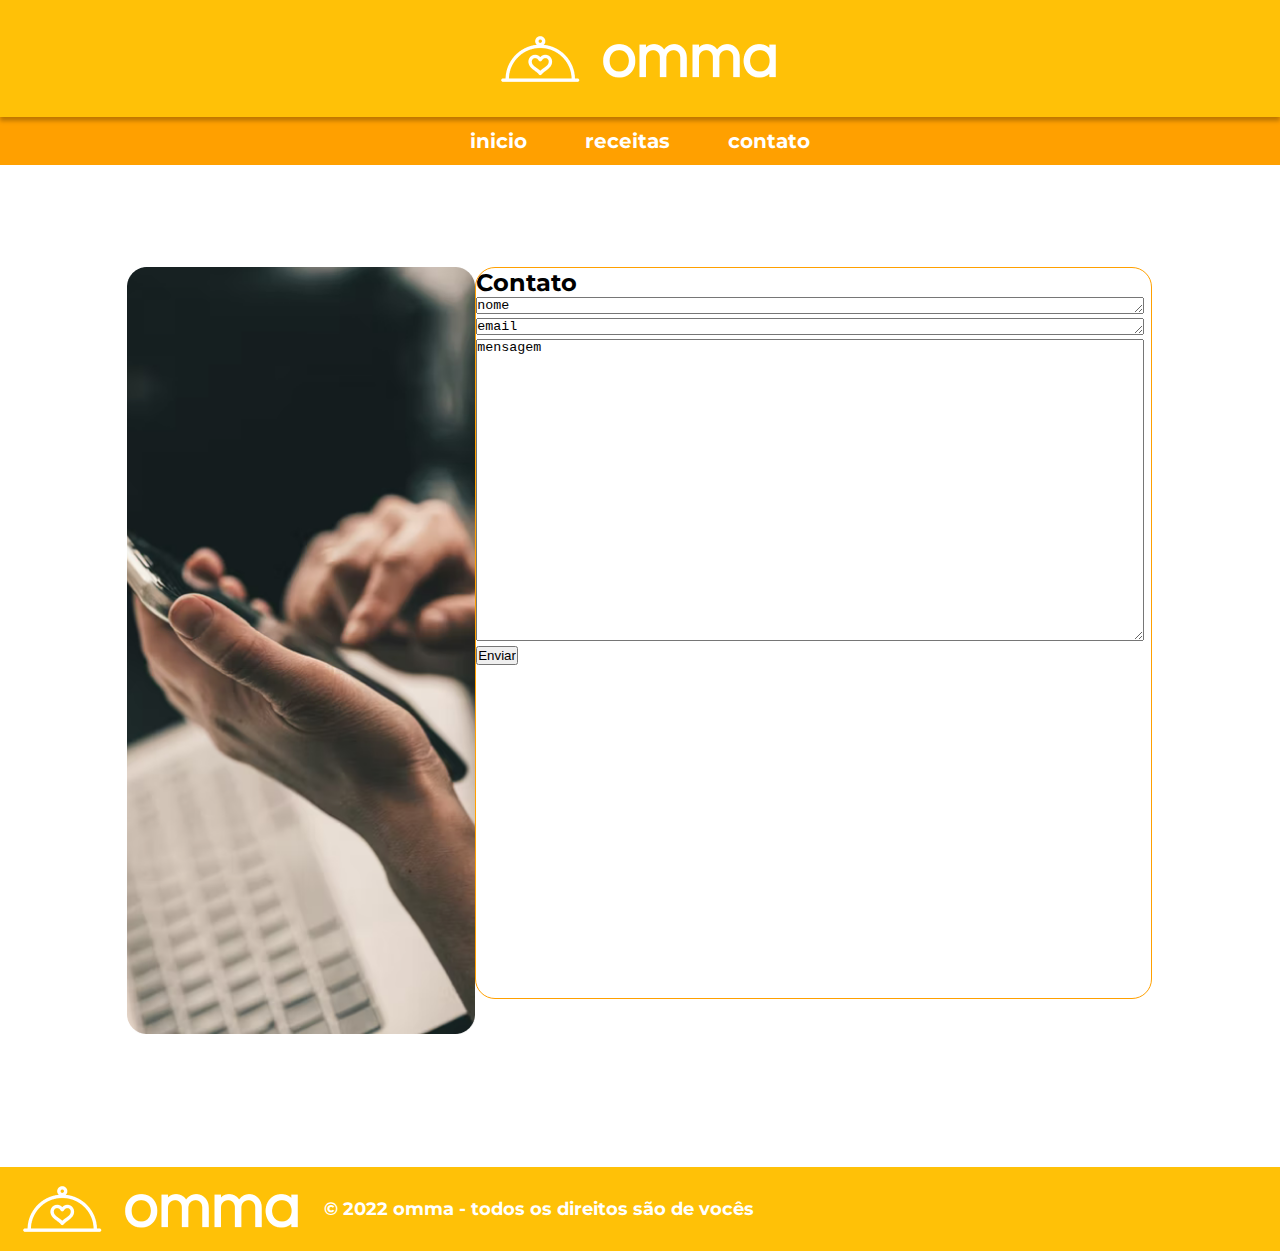
==== omma/pages/contato.html @ e1776a2b "page 4" ====
<!DOCTYPE html>
<html lang="pt-br">
<head>
    <meta charset="UTF-8">
    <meta http-equiv="X-UA-Compatible" content="IE=edge">
    <meta name="viewport" content="width=device-width, initial-scale=1.0">
    <link rel="stylesheet" href="../css/style.css">
    <link rel="preconnect" href="https://fonts.googleapis.com">
<link rel="preconnect" href="https://fonts.gstatic.com" crossorigin>
<link href="https://fonts.googleapis.com/css2?family=Montserrat:ital,wght@0,100;0,200;0,300;0,400;0,500;0,600;0,700;0,800;0,900;1,100;1,200;1,300;1,400;1,500;1,600;1,700;1,800;1,900&display=swap" rel="stylesheet">
    <title>Omma</title>
</head>
<body>
    <header class="cabecalho">
        <img src="../img/logo.png" alt="logo" id="img-banner">
    </header>
    <nav class="navbar">
        <div>
            <ul class="navLinks" >
                <li class="navItem">inicio</li>
                <li class="navItem">receitas</li>
                <li class="navItem">contato</li>
            </ul>
        </div>
    </nav>
    <main>
        <section class="section-contato">
            <img src="../img/contato.png" alt="Mãos segurando smartphone" title="Deixe seu contato ao lado">
            <div class="box-contato">
                <h2 class="text-contato">Contato</h2>
                <!-- o método de submissão é o get, mas o form é enviado para lugar nenhum. -->
                <form action="#" method="get"> 
                    <textarea name="name" id="submit-name" cols="30" rows="1">nome</textarea>
                    <textarea name="email" id="submit-email" cols="30" rows="1">email</textarea>
                    <textarea name="message" id="submit-message" cols="30" rows="20">mensagem</textarea>
                    <input type="submit" value="Enviar">
                </form>
            </div>
        </section>      
    </main>
    <footer>
        <img src="../img/logo.png" alt="logo" id="img-banner">
        <p>© 2022 omma - Todos os direitos são de vocês</p>
    </footer>
</body>
</html>
---- omma/css/style.css ----
* {
    margin: 0;
    padding: 0;
    overflow-x: hidden;
}
@font-face {
    font-family: myFirstFont;
    src: url(sansation_light.woff);
  }
body{
    font-family: 'Montserrat', Verdana, Geneva, Tahoma, sans-serif;
}
.cabecalho{
    position: relative;
    background: #FFC107;
    box-shadow: 0px 4px 4px rgba(0, 0, 0, 0.25);  
    height: 117px;
    width: 100vw;;
    display: flex;
    align-items: center;
    justify-content: center;
    padding: 0;  
}
#img-banner {
    height: 84px;
    width: 324px;
    object-fit: contain;
    
}
/* A ornenação dos elementos impede o aparecimento da sombra*/
.navbar{  
    position: relative;
    z-index: -1;  
    display: flex;
    justify-content: space-evenly;
    align-items: center;
    background-color: #FFA000; 
    height: 48px;
    width: 100vw;  
}
.navLinks{  
    list-style-type: none;
    display: flex;
    align-items: center;
    color: white;
    font-size: 20px;
    font-weight: 700;
}
.navItem{
    padding: 0 29px;
}
.container-receitas-afeto{
    position: relative;
    
}
#receitas-afeto, #comer-viver{
    max-width: 100vw;
}
.title-receitas-afeto{
    position: absolute;
    top: 26%;
    right: 7%;
    max-width: 30vw;
    font-size: 5vw;
    height: auto;
    padding: 0;
    font-weight: 700;
    color: white;
    text-shadow: 0.28vw 0.28vw 0 rgba(0, 0, 0, 0.36);
}

.items-receita-da-semana{
    display: flex;
    flex-wrap: wrap;
    justify-content: space-evenly;
    align-items: center;
    gap: 83px;
}
.recipe-receita-da-semana p{
    
    font-weight: 700;
    font-size: 26px;
    font-weight: 600;
    line-height: 32px;
    letter-spacing: 0em;
    text-align: center;
}


.title-receita-da-semana{
    color: rgba(255, 160, 0, 1);
    
    max-width: 100vw;
    height: auto;
    font-size: 4vw;
    font-weight: 700;
    line-height: 67px;
    letter-spacing: 0em;
    margin: 5.2vw auto;
    text-align: center;
}
.recipe-receita-da-semana{
    display: flex;
    flex-direction: column;
    justify-content: space-around;
    align-items: center;
    gap: 20px;   
}

.recipe-receita-da-semana a{
    margin: 3% 43px 116px 43px;   
    color: white;    
    font-size: 22px;
    font-weight: 700;
    line-height: 29px;
    letter-spacing: 0em;
    text-align: center;
    text-decoration: none;
    display: inline-block;
    background-color: rgba(23, 105, 2, 1);
    text-align: center;
    border: 1px solid;
    padding: 5px 25px;
    border-radius: 5px;
}

#image-receita-da-semana{
    object-fit: cover;
    max-width: 100vw;
    max-height: 100vw;
    width: 345px;
    height: 342px;
}


.container-comer-viver{
    position: relative;
    margin-top: 11vw;
    height: 53.7vw;
}
#comer-viver{
    position: absolute;
    top: 0;    
    left: 0;
    z-index: -1;
}
.title-comer-viver{
    position: absolute;
    top: 11vw;
    left: 8.5vw;
    max-width: 40vw;
    font-size: 4.5vw;
    height: auto;
    padding: 0;
    
    font-weight: 700;
    color: white;
    text-shadow: 0.28vw 0.28vw 0 rgba(0, 0, 0, 0.36);

}
.text-comer-viver{
    position: absolute;
    top: 23vw;
    left: 8.5vw;
    max-width: 29.4vw;
    width: 424px;
    font-size: 1.667vw;
    height: auto;
    padding: 0;
    
    font-weight: 500;
    color: white;
}
.text-comer-viver br{
    display: block;
    content: " ";
    margin: 2vw 0;
}

footer{
    width: 100vw;
    display: flex;
    align-items: center;
    justify-content: left;
    position: relative;
    background-color: #FFC107;
    margin: 0;
    
    font-style: normal;
    font-weight: 700;
    font-size: 18px;
    line-height: 22px;
    /* identical to box height */
    text-transform: lowercase;
    color: white;
}


/*PAGE 2- RECEITAS*/

.titulo-page-2 {
    
    position: relative;
    width: 440px;
    height: 61px;
    margin: 104px 0 69px 122px;
   
    font-style: normal;
    font-weight: 700;
    font-size: 3vw;
    line-height: 61px;
    text-transform: lowercase;
    color: #FFA000;
}
.container-page-2{
   
    display: flex;
    flex-wrap: wrap;
    justify-content: space-evenly;
}


/* PAGE 4- CONTATO */

.section-contato{
    margin: 102px 128px 133px 127px;
    display: flex;
    justify-content: space-evenly;
}

.box-contato{
    width: 53vw;
    height:57vw;
    border: 1px solid #FFA000;
    border-radius: 20px;
}
.box-contato textarea{
    width: 52vw;
    height: auto;
}
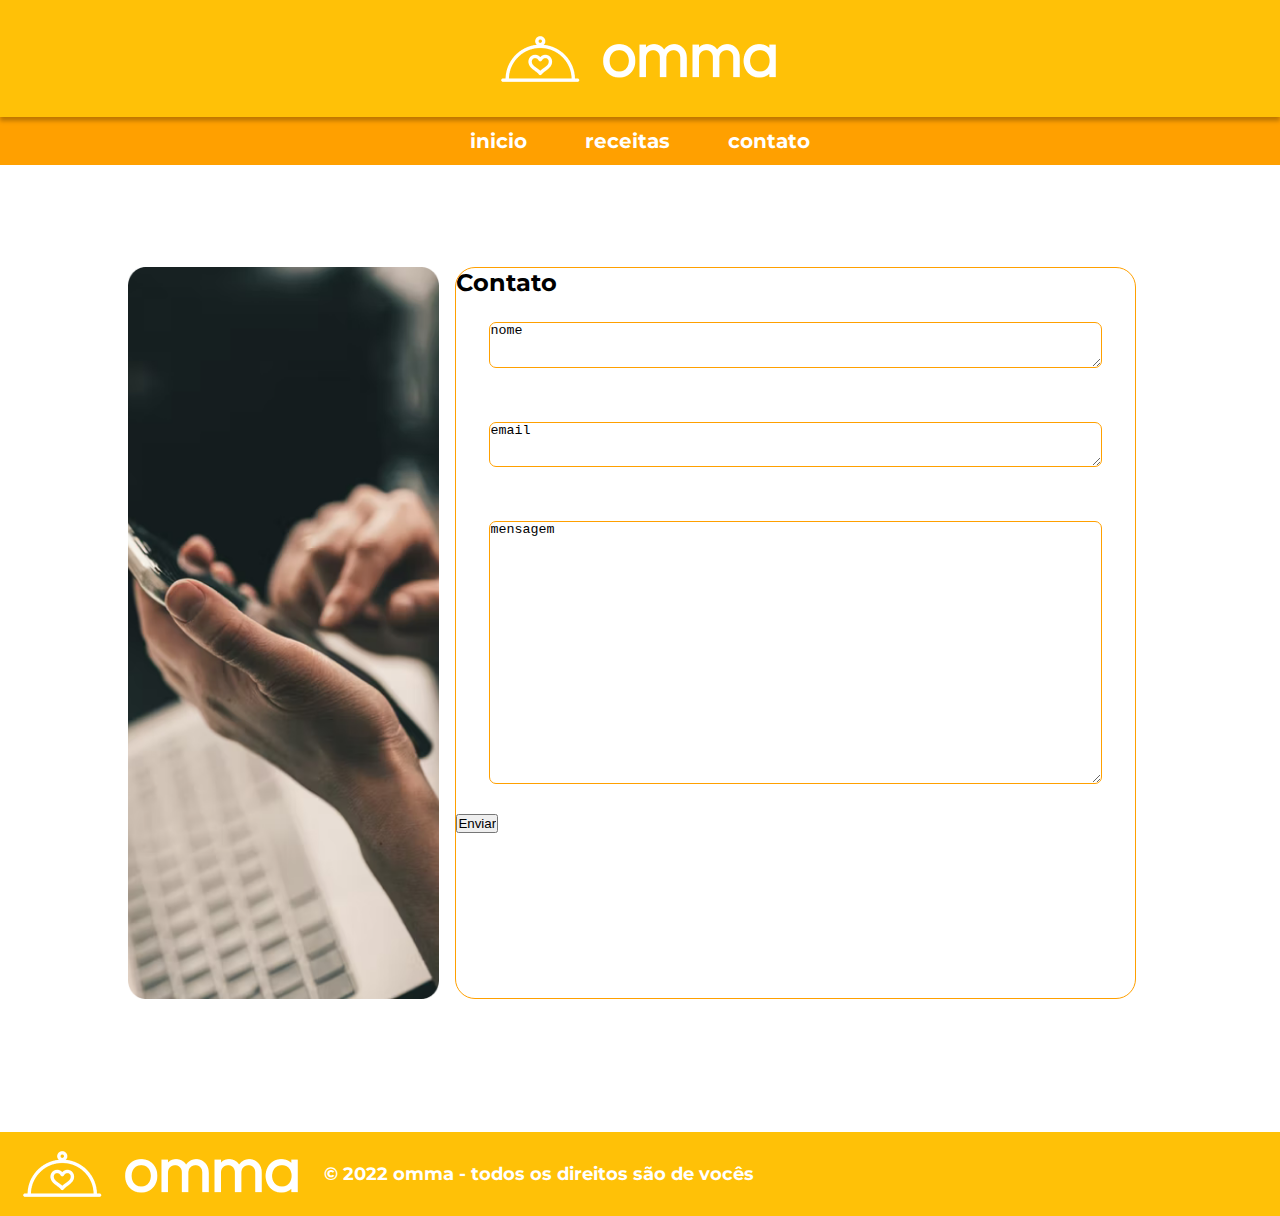
==== commit 9986bf62: "further page 4 development" ====
--- a/omma/pages/contato.html
+++ b/omma/pages/contato.html
@@ -26,14 +26,14 @@
     </nav>
     <main>
         <section class="section-contato">
-            <img src="../img/contato.png" alt="Mãos segurando smartphone" title="Deixe seu contato ao lado">
+            <img src="../img/contato.png" id="image-contato" alt="Mãos segurando smartphone" title="Deixe seu contato ao lado">
             <div class="box-contato">
                 <h2 class="text-contato">Contato</h2>
                 <!-- o método de submissão é o get, mas o form é enviado para lugar nenhum. -->
                 <form action="#" method="get"> 
-                    <textarea name="name" id="submit-name" cols="30" rows="1">nome</textarea>
-                    <textarea name="email" id="submit-email" cols="30" rows="1">email</textarea>
-                    <textarea name="message" id="submit-message" cols="30" rows="20">mensagem</textarea>
+                    <textarea name="name" id="submit-name" >nome</textarea>
+                    <textarea name="email" id="submit-email" >email</textarea>
+                    <textarea name="message" id="submit-message" >mensagem</textarea>
                     <input type="submit" value="Enviar">
                 </form>
             </div>
--- a/omma/css/style.css
+++ b/omma/css/style.css
@@ -222,7 +222,9 @@
 
 
 /* PAGE 4- CONTATO */
-
+#image-contato{
+    width: 24.3vw;
+}
 .section-contato{
     margin: 102px 128px 133px 127px;
     display: flex;
@@ -230,12 +232,25 @@
 }
 
 .box-contato{
+    justify-content: center;
+    margin: 0 15px;
     width: 53vw;
     height:57vw;
     border: 1px solid #FFA000;
     border-radius: 20px;
 }
 .box-contato textarea{
-    width: 52vw;
-    height: auto;
-}+    position: relative;
+    border: 1px solid #FFA000;
+    border-radius: 7px;
+    margin: 25px 33px;
+    width: 90%;
+    height: auto;
+}
+
+#submit-name, #submit-email{
+    height: 3.4vw;
+}
+#submit-message{
+    height: 20.4vw;
+}
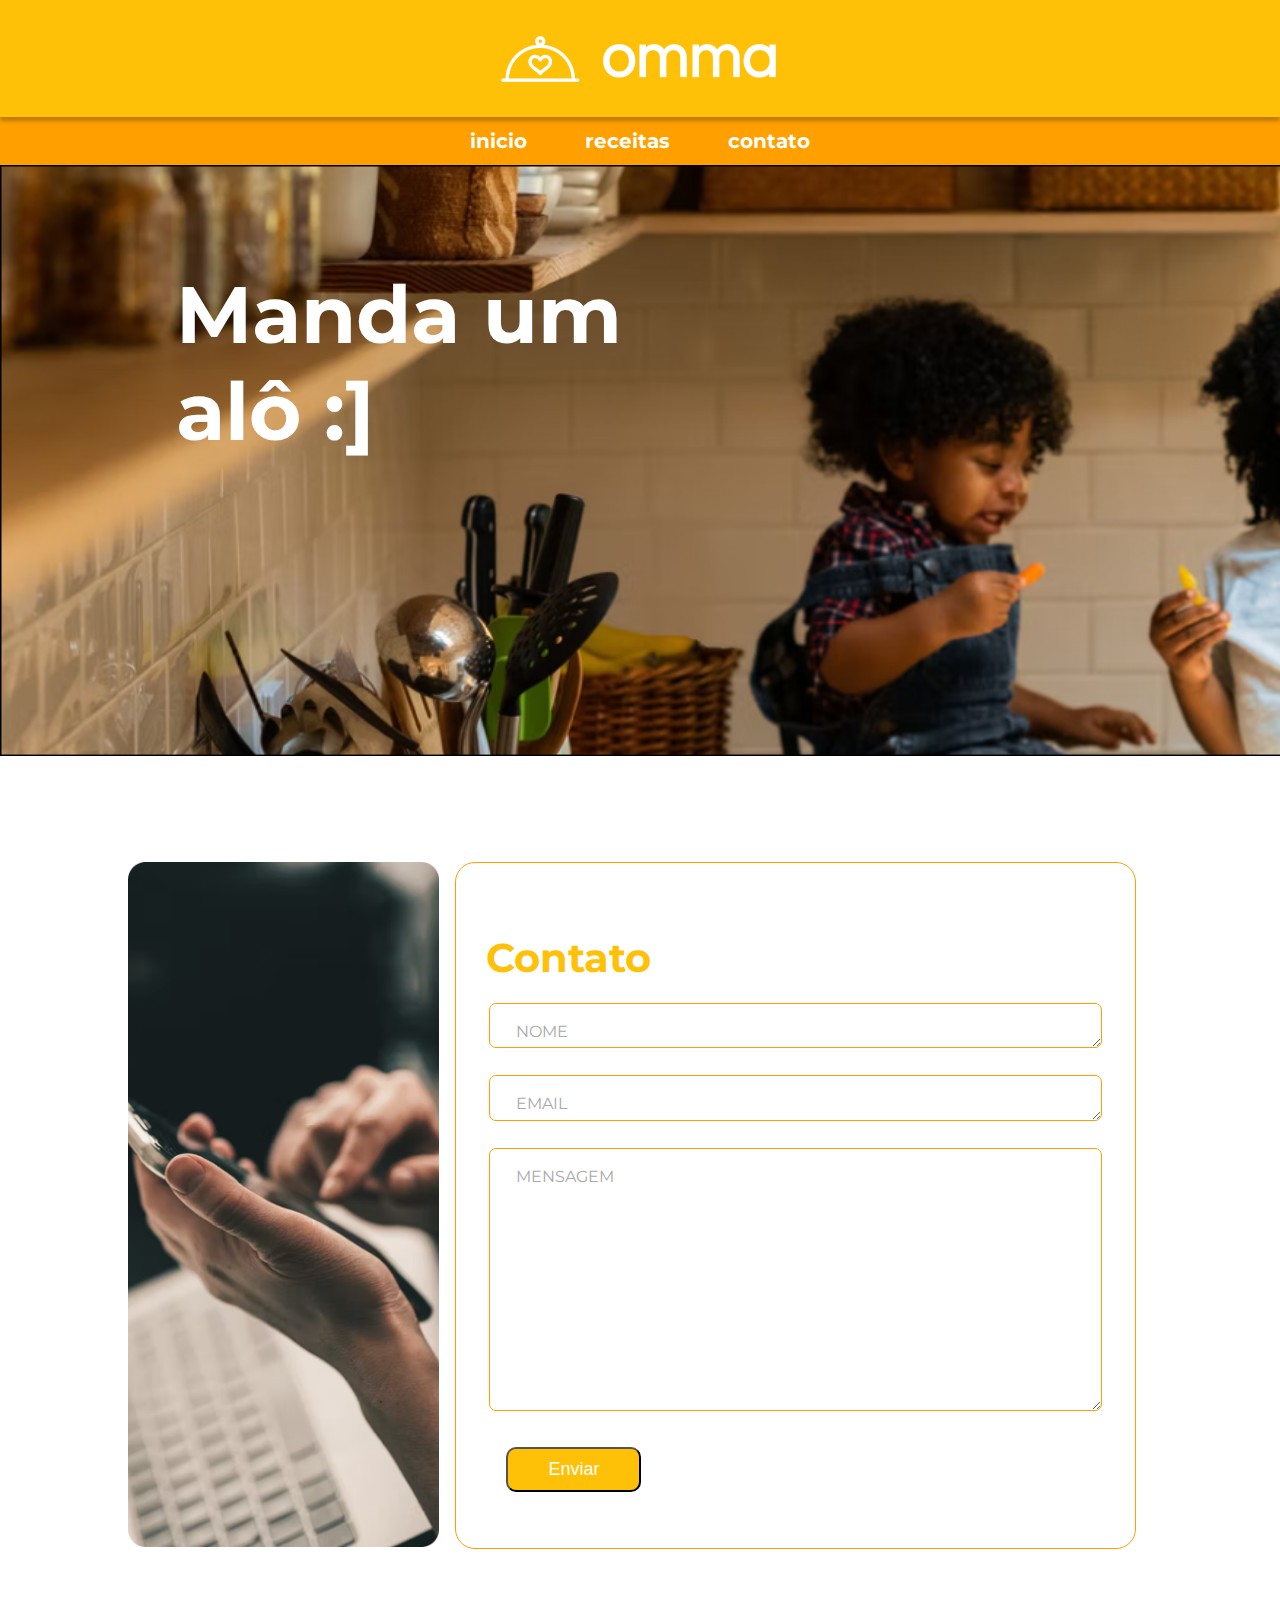
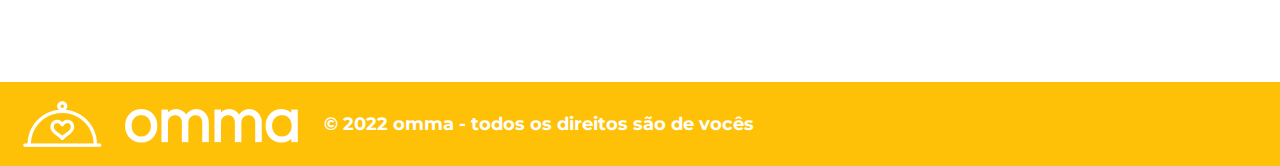
==== commit 6199ec48: "almost done" ====
--- a/omma/pages/contato.html
+++ b/omma/pages/contato.html
@@ -1,4 +1,3 @@
-
 <!DOCTYPE html>
 <html lang="pt-br">
 <head>
@@ -25,15 +24,27 @@
         </div>
     </nav>
     <main>
+        <div class="section-alo">
+        <div class="Manda-alo">
+            <img class="Manda-alo" src="../img/Manda-alo.png" alt="Manda um alo">
+        </div>
+        <div class="Manda-um-alo2">
+            <h1>Manda um 
+                alô :]</h1>
+        </div>
+        </div>
         <section class="section-contato">
             <img src="../img/contato.png" id="image-contato" alt="Mãos segurando smartphone" title="Deixe seu contato ao lado">
             <div class="box-contato">
                 <h2 class="text-contato">Contato</h2>
                 <!-- o método de submissão é o get, mas o form é enviado para lugar nenhum. -->
                 <form action="#" method="get"> 
-                    <textarea name="name" id="submit-name" >nome</textarea>
-                    <textarea name="email" id="submit-email" >email</textarea>
-                    <textarea name="message" id="submit-message" >mensagem</textarea>
+                    <p>NOME</p>
+                    <textarea name="name" id="submit-name" ></textarea>
+                    <p>EMAIL</p>
+                    <textarea name="email" id="submit-email" ></textarea>
+                    <p>MENSAGEM</p>
+                    <textarea name="message" id="submit-message" ></textarea>
                     <input type="submit" value="Enviar">
                 </form>
             </div>
--- a/omma/css/style.css
+++ b/omma/css/style.css
@@ -1,4 +1,26 @@
-
+/********************** 
+
+Equipe 2
+
+Gabriel Matheus Vital
+Matricula: 10036XP51Ha
+
+Pedro Abenza
+Matrícula: 9974XP51Ha
+
+Isaac Jerônimo Moreira 
+Matrícula: 9966XP51
+
+Marcelo Navarro 
+Matrícula: 9759XP49
+
+João Pedro
+Matrícula: 10037XP51Ha
+
+*************************/
+
+
+/* GENERAL STYLING */
 * {
     margin: 0;
     padding: 0;
@@ -26,7 +48,6 @@
     height: 84px;
     width: 324px;
     object-fit: contain;
-    
 }
 /* A ornenação dos elementos impede o aparecimento da sombra*/
 .navbar{  
@@ -50,6 +71,9 @@
 .navItem{
     padding: 0 29px;
 }
+
+
+/* PAGE 1- INDEX */
 .container-receitas-afeto{
     position: relative;
     
@@ -70,6 +94,8 @@
     text-shadow: 0.28vw 0.28vw 0 rgba(0, 0, 0, 0.36);
 }
 
+
+/* GALERA QUE VAI FAZER A PÁGINA 3 - AS CLASSES DAQUI */
 .items-receita-da-semana{
     display: flex;
     flex-wrap: wrap;
@@ -132,7 +158,10 @@
     width: 345px;
     height: 342px;
 }
-
+/* ATÉ AQUI */
+
+/* SE NECESSITAR, ADICIONAR MAIS ELEMENTOS CSS NA PARTE RESERVADA MAIS EMBAIXO */
+/*                            VÁ ATÉ A LINHA 228                               */
 
 .container-comer-viver{
     position: relative;
@@ -178,6 +207,7 @@
     margin: 2vw 0;
 }
 
+/* GENERAL STYLING */
 footer{
     width: 100vw;
     display: flex;
@@ -185,8 +215,7 @@
     justify-content: left;
     position: relative;
     background-color: #FFC107;
-    margin: 0;
-    
+    margin: 0;    
     font-style: normal;
     font-weight: 700;
     font-size: 18px;
@@ -199,8 +228,7 @@
 
 /*PAGE 2- RECEITAS*/
 
-.titulo-page-2 {
-    
+.titulo-page-2 {    
     position: relative;
     width: 440px;
     height: 61px;
@@ -221,36 +249,343 @@
 }
 
 
+/* PAGE 3- RECEITA - INTERNA */
+
+#risotopag3 {
+    position: absolute;
+    width: 462px;
+    height: 61px;
+    left: 120px;
+    top: 272px;
+
+    font-family: 'Montserrat';
+    font-style: normal;
+    font-weight: 700;
+    font-size: 50px;
+    line-height: 61px;
+    /* identical to box height */
+
+    text-transform: lowercase;
+
+    color: #FFA000;
+}
+
+#risotodeabobora {
+    position: absolute;
+    width: 592px;
+    height: 311px;
+    left: 120px;
+    top: 361px;
+
+    background: #C4C4C4;
+}
+#ingre {
+    position: absolute;
+    width: 592px;
+    height: 510px;
+    left: 128px;
+    top: 786px;
+
+    font-family: 'Montserrat';
+    font-style: normal;
+    font-weight: 700;
+    font-size: 20px;
+    line-height: 24px;
+    text-transform: lowercase;
+
+    color: #000000;
+    overflow-wrap: break-word;
+
+}
+
+#video {
+    position: absolute;
+    width: 580px;
+    height: 317px;
+    left: 120px;
+    top: 1303px;
+
+    background: linear-gradient(0deg, rgba(0, 0, 0, 0.2), rgba(0, 0, 0, 0.2)),
+        url(video);
+}
+
+#preparo {
+    position: absolute;
+    width: 592px;
+    height: 576px;
+    left: 128px;
+    top: 1655px;
+
+    font-family: 'Montserrat';
+    font-style: normal;
+    font-weight: 300;
+    font-size: 20px;
+    line-height: 24px;
+    text-transform: lowercase;
+
+    color: #000000;
+}
+
+
+#bt1{
+    box-sizing: border-box;
+
+position: absolute;
+width: 95px;
+height: 31px;
+left: 120px;
+top: 697px;
+
+border: 1px solid #176902;
+border-radius: 47px;
+}
+
+#bt2{
+    box-sizing: border-box;
+
+position: absolute;
+width: 196px;
+height: 31px;
+left: 234px;
+top: 697px;
+
+border: 1px solid #176902;
+border-radius: 47px;
+}
+
+#outrasreceitas {
+    position: absolute;
+width: 321px;
+height: 37px;
+left: 904px;
+top: 343px;
+
+font-family: 'Montserrat';
+font-style: normal;
+font-weight: 500;
+font-size: 30px;
+line-height: 37px;
+/* identical to box height */
+
+text-transform: lowercase;
+
+color: #FFA000;
+}
+
+#moqueca1{
+    position: absolute;
+width: 345px;
+height: 342px;
+left: 904px;
+top: 407px;
+
+background: url(moqueca-de-peixe-frutos-do-mar-1-768x512.jpg);
+}
+
+#banana1{
+    position: absolute;
+width: 345px;
+height: 342px;
+left: 904px;
+top: 873px;
+}
+
+#tabule1{
+    position: absolute;
+width: 345px;
+height: 342px;
+left: 907px;
+top: 1374px;
+}
+
+#cont1{ 
+    position: absolute;
+width: 345px;
+height: 411px;
+left: 904px;
+top: 407px;
+
+background: #FFFFFF;
+box-shadow: 0px 4px 4px rgba(0, 0, 0, 0.25);
+}
+
+#cont2{
+    /* Rectangle 31 */
+
+
+position: absolute;
+width: 345px;
+height: 411px;
+left: 904px;
+top: 873px;
+
+background: #FFFFFF;
+box-shadow: 0px 4px 4px rgba(0, 0, 0, 0.25);
+}
+
+#cont3{
+    position: absolute;
+width: 345px;
+height: 411px;
+left: 907px;
+top: 1374px;
+
+background: #FFFFFF;
+box-shadow: 0px 4px 4px rgba(0, 0, 0, 0.25);
+}
+
+#moquecah1 {
+    position: absolute;
+width: 466px;
+height: 64px;
+left: 845px;
+top: 768px;
+
+font-family: 'Montserrat';
+font-style: normal;
+font-weight: 600;
+font-size: 26px;
+line-height: 32px;
+text-align: center;
+text-transform: lowercase;
+
+color: #000000;
+}
+
+#bananah1 {
+    position: absolute;
+width: 208px;
+height: 32px;
+left: 980px;
+top: 1227px;
+
+font-family: 'Montserrat';
+font-style: normal;
+font-weight: 600;
+font-size: 26px;
+line-height: 32px;
+/* identical to box height */
+
+text-align: center;
+text-transform: lowercase;
+
+color: #000000;}
+
+#tabuleh1{
+    position: absolute;
+width: 237px;
+height: 32px;
+left: 960px;
+top: 1733px;
+
+font-family: 'Montserrat';
+font-style: normal;
+font-weight: 600;
+font-size: 26px;
+line-height: 32px;
+/* identical to box height */
+
+text-align: center;
+text-transform: lowercase;
+
+color: #000000;
+}
+
+.footer-page3{
+    position:absolute;
+    top: 2397px;
+}
+
 /* PAGE 4- CONTATO */
-#image-contato{
+#image-contato {
+    
     width: 24.3vw;
+    height: 53.54vw;
+    object-fit: contain;
 }
 .section-contato{
+
     margin: 102px 128px 133px 127px;
     display: flex;
+    flex-wrap: wrap;
     justify-content: space-evenly;
 }
-
 .box-contato{
+
+    flex-direction: column;
     justify-content: center;
     margin: 0 15px;
     width: 53vw;
-    height:57vw;
+    height:53.54vw;
     border: 1px solid #FFA000;
     border-radius: 20px;
 }
-.box-contato textarea{
-    position: relative;
+
+.box-contato p {
+
+    position: relative;
+    margin-left: 60px;
+    top: 40px;
+    color: darkgray;
+}
+
+.box-contato textarea {
+
     border: 1px solid #FFA000;
     border-radius: 7px;
-    margin: 25px 33px;
+    margin: 2px 33px;
     width: 90%;
     height: auto;
 }
 
+
+.text-contato {
+
+    color: #FFC107;
+    margin-left: 30px;
+    margin-top: 70px;
+    font-size: 40px
+}
+
+.box-contato input {
+    background-color: #FFC107;
+    margin-left: 50px;
+    padding: 10px;
+    padding-left: 40px;
+    padding-right: 40px;
+    font-size: large;
+    border-radius: 10px;
+    color: white;
+    margin-top: 30px;
+}
+
+.box-contato input:hover {
+    transition: 400ms;
+    color: darkgreen;
+}
+
 #submit-name, #submit-email{
     height: 3.4vw;
 }
 #submit-message{
     height: 20.4vw;
 }
+
+.section-alo {
+    position: relative;
+}
+
+.Manda-alo {
+    text-align: center;
+    width: 2100px;
+    height: 2000;
+}
+
+.Manda-um-alo2 {
+    position: absolute;
+    left: 176px;
+    bottom: 300px;
+    font-size: 40px;
+    color: white;
+    max-width: 500px;
+}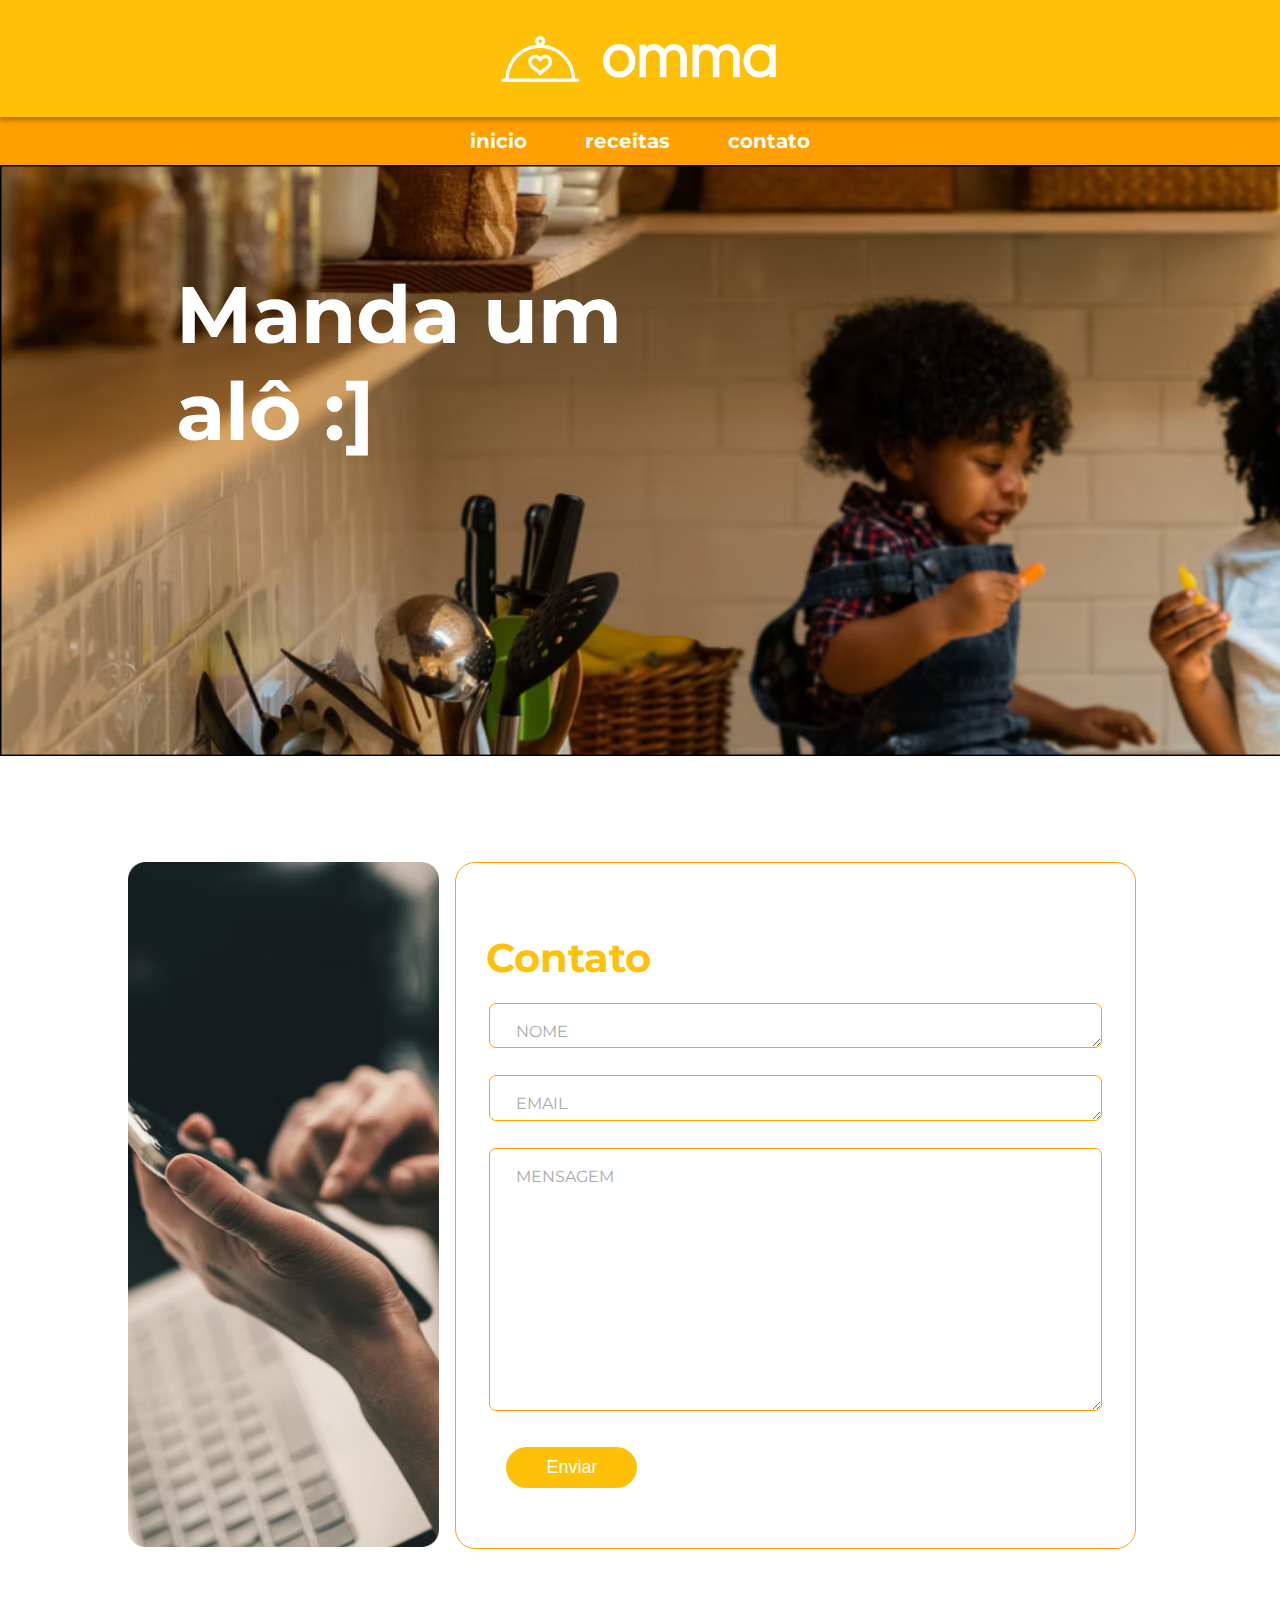
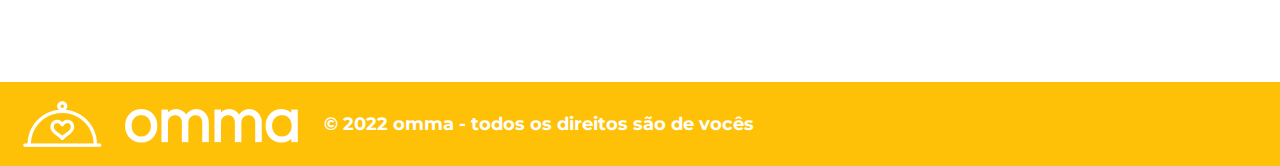
==== commit 16d2fad6: "done" ====
--- a/omma/pages/contato.html
+++ b/omma/pages/contato.html
@@ -37,7 +37,6 @@
             <img src="../img/contato.png" id="image-contato" alt="Mãos segurando smartphone" title="Deixe seu contato ao lado">
             <div class="box-contato">
                 <h2 class="text-contato">Contato</h2>
-                <!-- o método de submissão é o get, mas o form é enviado para lugar nenhum. -->
                 <form action="#" method="get"> 
                     <p>NOME</p>
                     <textarea name="name" id="submit-name" ></textarea>
--- a/omma/css/style.css
+++ b/omma/css/style.css
@@ -554,7 +554,9 @@
     padding-left: 40px;
     padding-right: 40px;
     font-size: large;
-    border-radius: 10px;
+    border-radius: 50px;
+    outline-color: transparent;
+    border: none;
     color: white;
     margin-top: 30px;
 }
@@ -577,6 +579,7 @@
 
 .Manda-alo {
     text-align: center;
+    border: none;
     width: 2100px;
     height: 2000;
 }
